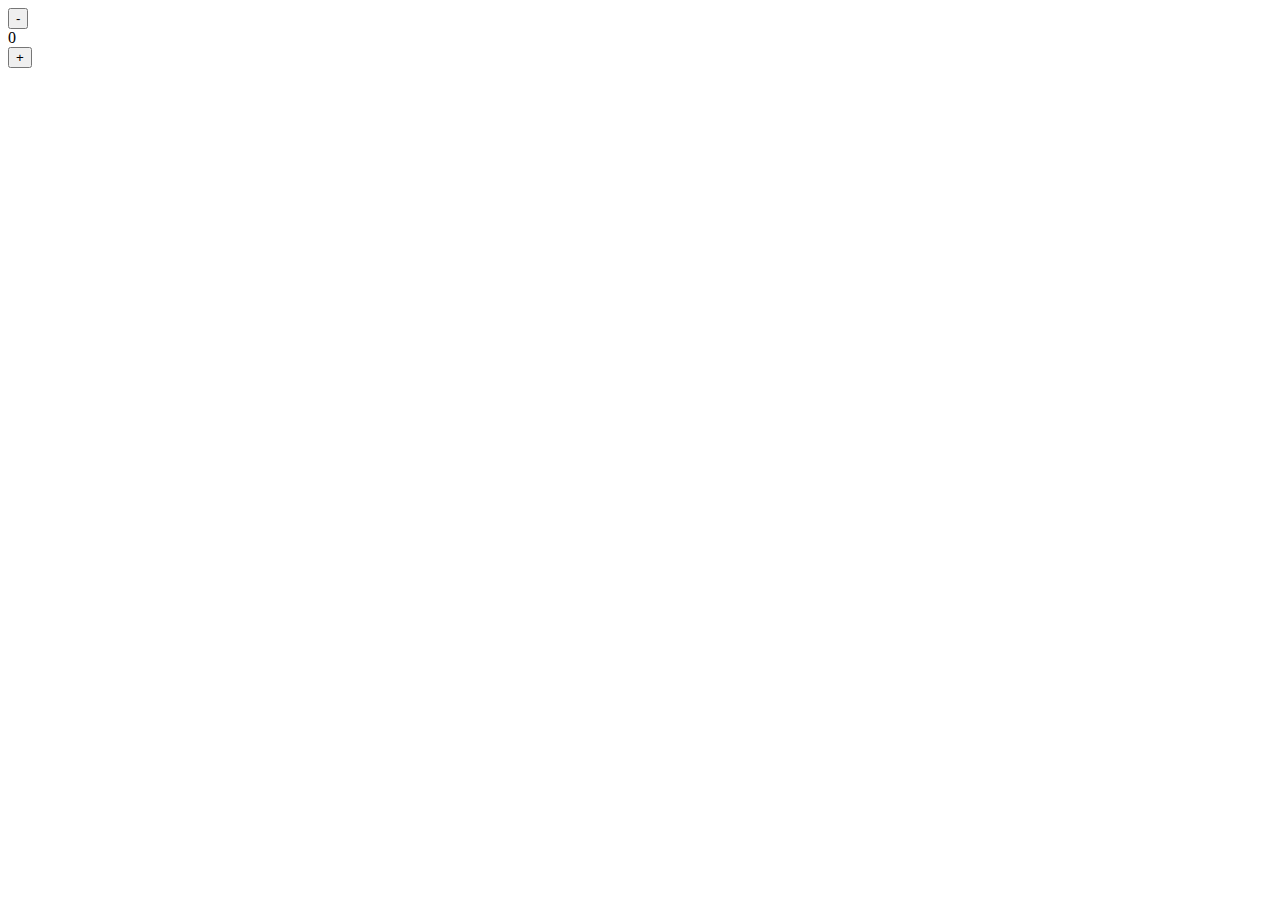
==== index.html @ 2ca17843 "spostato file index" ====
<!DOCTYPE html>
<html lang="en">
<head>
    <meta charset="UTF-8">
    <meta name="viewport" content="width=device-width, initial-scale=1.0">
    <title>Counter</title>
    <link rel="stylesheet" href="../CSS/style.css">
    <link rel="icon" href="../Assets/Img/141.png">
</head>
<body>
    <div class="container">
            <div class="Meno"><button onclick="calculator(-1)">-</button></div>
            <div class="schermo">0</div>
            <div class="Piu"><button onclick="calculator(1)">+</button></div>
        </div>
    </div>

    <script src="../JS/main.js"></script>
</body>
</html>
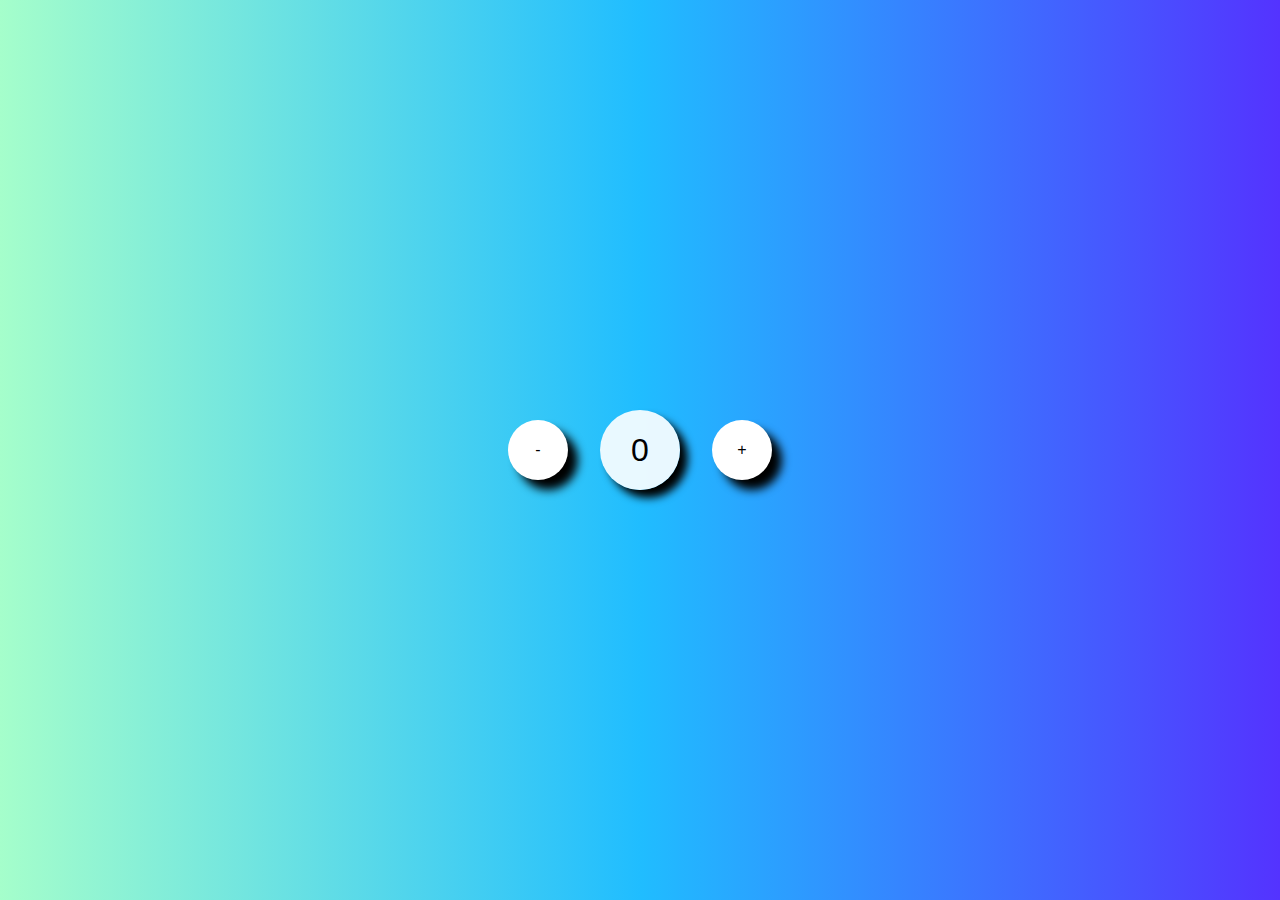
==== commit 50cbc0c2: "sistemazioen file" ====
--- a/index.html
+++ b/index.html
@@ -4,8 +4,8 @@
     <meta charset="UTF-8">
     <meta name="viewport" content="width=device-width, initial-scale=1.0">
     <title>Counter</title>
-    <link rel="stylesheet" href="../CSS/style.css">
-    <link rel="icon" href="../Assets/Img/141.png">
+    <link rel="stylesheet" href="/CSS/style.css">
+    <link rel="icon" href="/Assets/Img/141.png">
 </head>
 <body>
     <div class="container">
@@ -15,7 +15,7 @@
         </div>
     </div>
 
-    <script src="../JS/main.js"></script>
+    <script src="/JS/main.js"></script>
 </body>
 </html>
 
--- a/CSS/style.css
+++ b/CSS/style.css
@@ -0,0 +1,49 @@
+*{
+    padding: 0;
+    margin: 0;
+    box-sizing: border-box;
+}
+
+.container{
+    display: flex;
+    justify-content: center;
+    align-items: center;
+    flex-direction: row;
+    gap: 2rem;
+    height: 100vh;
+    background: linear-gradient(to right, #A5FECB, #20BDFF, #5433FF);
+    font-family: Impact, Haettenschweiler, 'Arial Narrow Bold', sans-serif;
+}
+
+.schermo{
+    height: 80px;
+    width: 80px;
+    background: rgb(255, 255, 255, 0.9);
+    display: flex;
+    justify-content: center;
+    align-items: center;
+    border-radius: 100%;
+    border: white;
+    font-size: 2rem;
+    box-shadow: 8px 8px 8px ;
+
+}
+
+button{
+    width: 60px;
+    height: 60px;
+    border-radius: 100%;
+    border: none;
+    background-color: white;
+    cursor: pointer;
+    box-shadow: 10px 10px 10px ;
+    font-size: 1rem;
+}
+
+button:hover{
+    width: 50px;
+    height: 50px;
+    transition: 0.5s;
+    border: 0px;
+    background-color: #A5FECB;
+}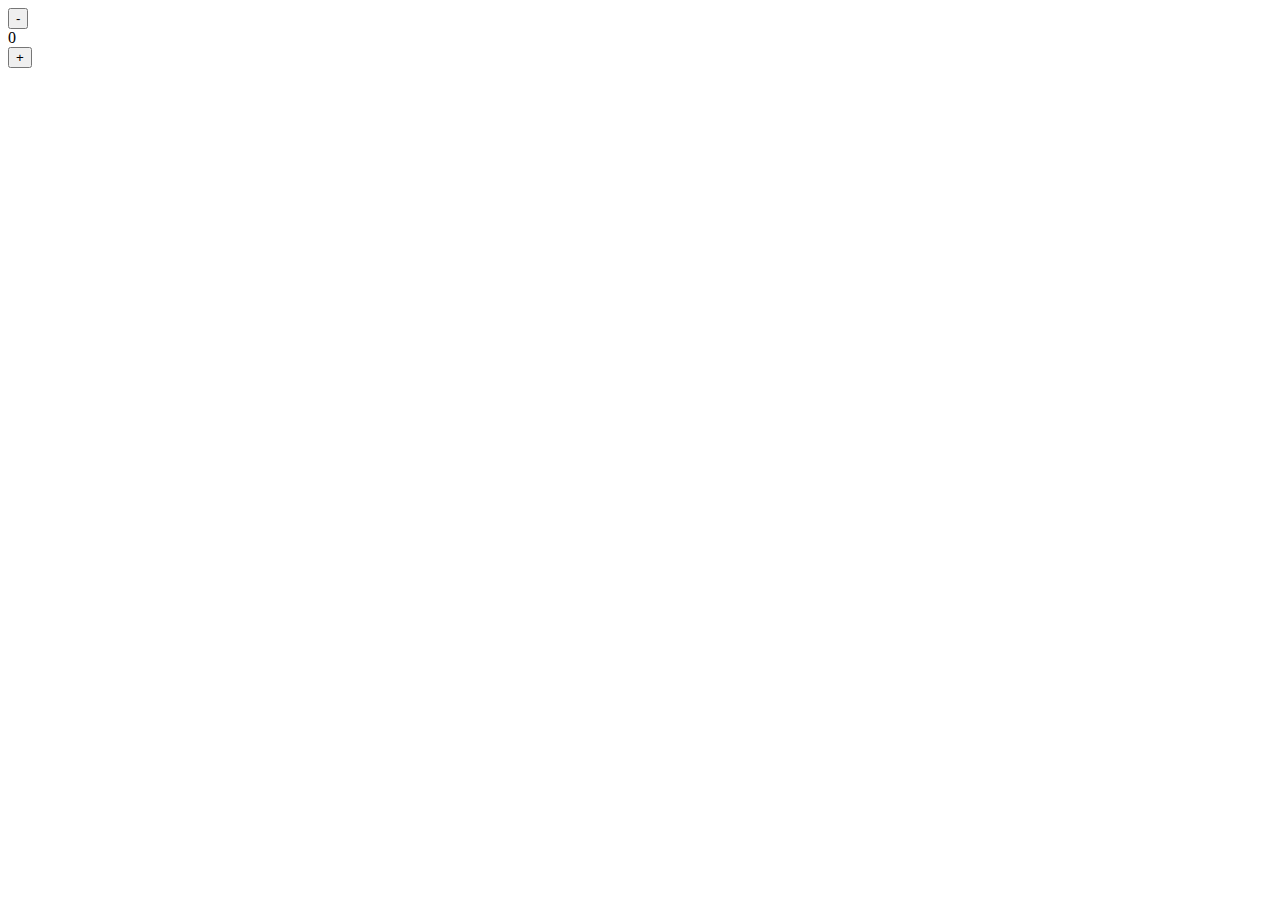
==== commit c18a2afb: "prova 2" ====
--- a/index.html
+++ b/index.html
@@ -4,7 +4,7 @@
     <meta charset="UTF-8">
     <meta name="viewport" content="width=device-width, initial-scale=1.0">
     <title>Counter</title>
-    <link rel="stylesheet" href="/CSS/style.css">
+    <link rel="stylesheet" href="../Progetto-JavaScript-Start2impact-Luca De Martini/CSS/style.css">
     <link rel="icon" href="/Assets/Img/141.png">
 </head>
 <body>
@@ -15,7 +15,7 @@
         </div>
     </div>
 
-    <script src="/JS/main.js"></script>
+    <script src="../Progetto-JavaScript-Start2impact-Luca De Martini/JS/main.js"></script>
 </body>
 </html>
 
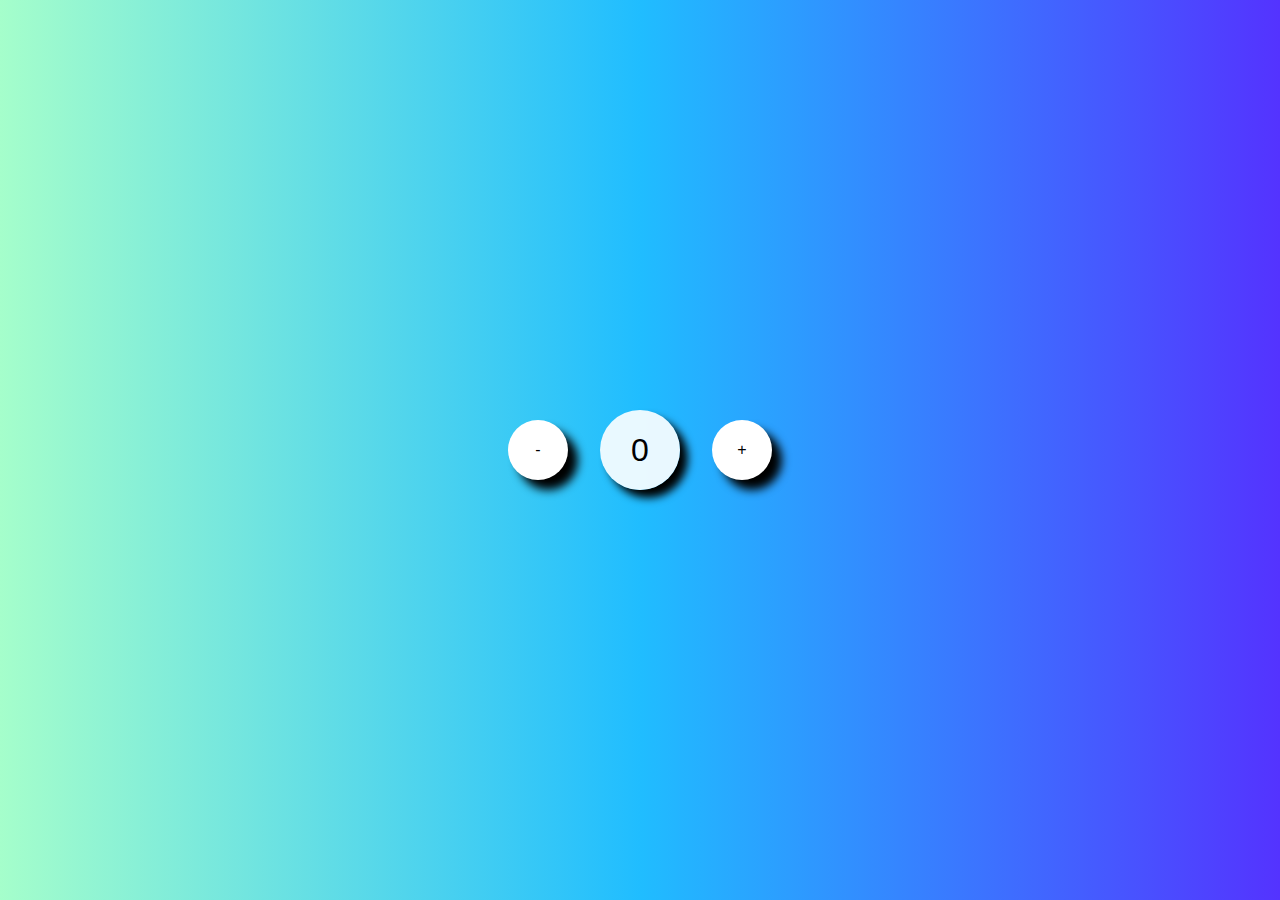
==== commit 7d742239: "prova3" ====
--- a/index.html
+++ b/index.html
@@ -4,7 +4,7 @@
     <meta charset="UTF-8">
     <meta name="viewport" content="width=device-width, initial-scale=1.0">
     <title>Counter</title>
-    <link rel="stylesheet" href="../Progetto-JavaScript-Start2impact-Luca De Martini/CSS/style.css">
+    <link rel="stylesheet" href="CSS/style.css">
     <link rel="icon" href="/Assets/Img/141.png">
 </head>
 <body>
@@ -15,7 +15,7 @@
         </div>
     </div>
 
-    <script src="../Progetto-JavaScript-Start2impact-Luca De Martini/JS/main.js"></script>
+    <script src="JS/main.js"></script>
 </body>
 </html>
 
--- a/CSS/style.css
+++ b/CSS/style.css
@@ -0,0 +1,49 @@
+*{
+    padding: 0;
+    margin: 0;
+    box-sizing: border-box;
+}
+
+.container{
+    display: flex;
+    justify-content: center;
+    align-items: center;
+    flex-direction: row;
+    gap: 2rem;
+    height: 100vh;
+    background: linear-gradient(to right, #A5FECB, #20BDFF, #5433FF);
+    font-family: Impact, Haettenschweiler, 'Arial Narrow Bold', sans-serif;
+}
+
+.schermo{
+    height: 80px;
+    width: 80px;
+    background: rgb(255, 255, 255, 0.9);
+    display: flex;
+    justify-content: center;
+    align-items: center;
+    border-radius: 100%;
+    border: white;
+    font-size: 2rem;
+    box-shadow: 8px 8px 8px;
+
+}
+
+button{
+    width: 60px;
+    height: 60px;
+    border-radius: 100%;
+    border: none;
+    background-color: white;
+    cursor: pointer;
+    box-shadow: 10px 10px 10px ;
+    font-size: 1rem;
+}
+
+button:hover{
+    width: 50px;
+    height: 50px;
+    transition: 0.5s;
+    border: 0px;
+    background-color: #A5FECB;
+}